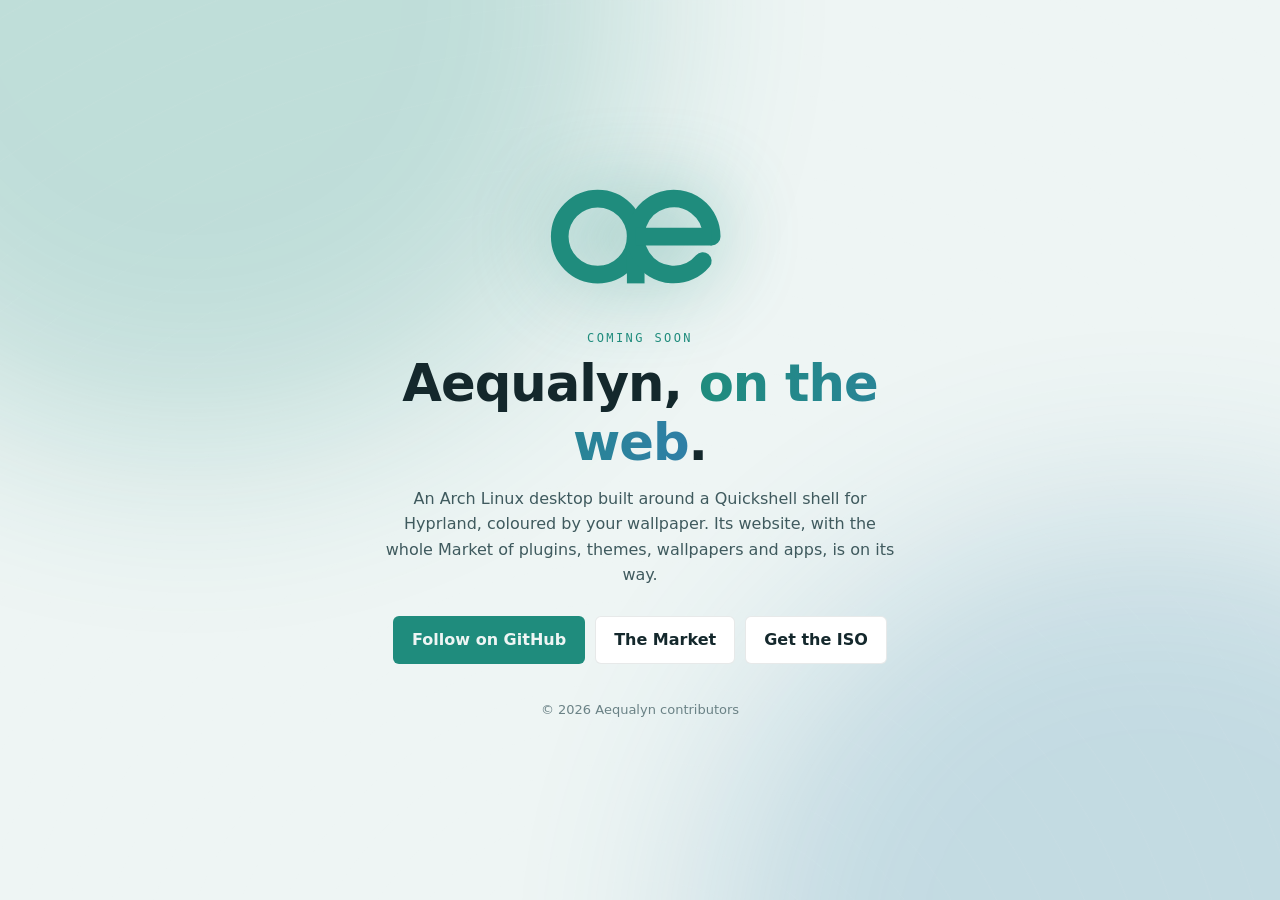
==== coming-soon/index.html @ d6aab4bd "feat(coming-soon): add a standalone coming soon page" ====
<!doctype html>
<html lang="en">
<head>
<meta charset="utf-8">
<meta name="viewport" content="width=device-width, initial-scale=1">
<title>Aequalyn · coming soon</title>
<meta name="description" content="Aequalyn, an Arch Linux desktop coloured by your wallpaper. Its website is on its way.">
<meta name="theme-color" content="#0e1718">
<meta name="robots" content="noindex">
<link rel="icon" href="data:image/svg+xml,%3Csvg xmlns='http://www.w3.org/2000/svg' viewBox='100 130 320 200'%3E%3Cg transform='translate(0 20.5)' fill='none' stroke='%234fc1b0' stroke-width='29.7'%3E%3Ccircle cx='188.8' cy='204.8' r='64'/%3E%3Cpath d='M252.8 204.8v78.8'/%3E%3Cpath d='M380.8 204.8A64 64 0 1 0 365.8 245.9' stroke-linecap='round'/%3E%3Cpath d='M252.8 204.8h128'/%3E%3C/g%3E%3C/svg%3E">
<style>
  /* One file, nothing else to upload: the Aequalyn theme, or Aequalyn Day in a light browser. */
  :root { --base: #0e1718; --surface: #141f22; --line: rgb(224 225 229 / .08); --text: #e0e1e5; --soft: #a5a8ac; --muted: #6c7274;
          --accent: #4fc1b0; --cyan: #6fb7d8; color-scheme: dark; }
  @media (prefers-color-scheme: light) {
    :root { --base: #eef5f4; --surface: #ffffff; --line: rgb(20 40 44 / .1); --text: #14282c; --soft: #3f5a5e; --muted: #6b8286;
            --accent: #1f8c7d; --cyan: #2f7fa6; color-scheme: light; }
  }
  * { box-sizing: border-box; }
  html, body { height: 100%; }
  body { margin: 0; display: grid; place-items: center; padding: 24px 16px; background: var(--base); color: var(--text);
         font: 16px/1.6 ui-sans-serif, system-ui, -apple-system, "Segoe UI", sans-serif; overflow: hidden; }
  .sky { position: fixed; inset: 0; z-index: -1; overflow: hidden; }
  .sky i { position: absolute; width: 70vmax; height: 70vmax; border-radius: 50%; filter: blur(100px); opacity: .22; animation: drift 24s ease-in-out infinite alternate; }
  .sky i:nth-child(1) { background: var(--accent); top: -35vmax; left: -20vmax; }
  .sky i:nth-child(2) { background: var(--cyan); bottom: -40vmax; right: -25vmax; animation-delay: -12s; }
  .sky::after { content: ""; position: absolute; inset: 0; opacity: .5;
    background: repeating-radial-gradient(circle at 50% 120%, transparent 0 38px, rgb(255 255 255 / .025) 39px 40px); animation: tide 14s linear infinite; }
  @keyframes drift { to { transform: translate(14vmax, 10vmax) scale(1.2); } }
  @keyframes tide { to { background-position: 0 -80px; } }
  main { text-align: center; max-width: 620px; }
  svg { width: clamp(120px, 26vw, 190px); color: var(--accent); filter: drop-shadow(0 0 40px color-mix(in srgb, var(--accent) 45%, transparent)); }
  svg circle, svg path { stroke-dasharray: 520; stroke-dashoffset: 520; animation: draw 2.4s cubic-bezier(.2,.8,.2,1) forwards; }
  svg path:nth-of-type(1) { animation-delay: .3s; } svg path:nth-of-type(2) { animation-delay: .6s; } svg path:nth-of-type(3) { animation-delay: .9s; }
  @keyframes draw { to { stroke-dashoffset: 0; } }
  .tag { display: block; margin: 26px 0 10px; font: 12px/1 ui-monospace, monospace; letter-spacing: .2em; text-transform: uppercase; color: var(--accent); }
  h1 { margin: 0 0 14px; font-size: clamp(2rem, 7vw, 3.2rem); line-height: 1.15; letter-spacing: -.02em; }
  h1 span { background: linear-gradient(90deg, var(--accent), var(--cyan), var(--accent)); background-size: 200% auto;
            -webkit-background-clip: text; background-clip: text; color: transparent; animation: sheen 6s linear infinite; }
  @keyframes sheen { to { background-position: 200% center; } }
  p { color: var(--soft); margin: 0 auto 28px; max-width: 520px; }
  .links { display: flex; gap: 10px; justify-content: center; flex-wrap: wrap; }
  a { display: inline-flex; align-items: center; gap: 8px; padding: 10px 18px; border-radius: 6px; font-weight: 600; text-decoration: none;
      color: var(--text); background: var(--surface); border: 1px solid var(--line); transition: transform .15s, box-shadow .2s; }
  a:hover { transform: translateY(-1px); }
  a.primary { background: var(--accent); color: var(--base); border-color: transparent; }
  a.primary:hover { box-shadow: 0 8px 30px color-mix(in srgb, var(--accent) 40%, transparent); }
  a:focus-visible { outline: 2px solid var(--accent); outline-offset: 2px; }
  small { display: block; margin-top: 36px; color: var(--muted); font-size: 13px; }
  @media (prefers-reduced-motion: reduce) { *, *::before, *::after { animation: none !important; stroke-dashoffset: 0 !important; transition: none !important; } }
</style>
</head>
<body>
<div class="sky" aria-hidden="true"><i></i><i></i></div>
<main>
  <svg viewBox="100 130 320 200" fill="none" stroke="currentColor" stroke-width="29.7" role="img" aria-label="Aequalyn">
    <g transform="translate(0 20.5)"><circle cx="188.8" cy="204.8" r="64"/><path d="M252.8 204.8v78.8"/><path d="M380.8 204.8A64 64 0 1 0 365.8 245.9" stroke-linecap="round"/><path d="M252.8 204.8h128"/></g>
  </svg>
  <span class="tag">Coming soon</span>
  <h1>Aequalyn, <span>on the web</span>.</h1>
  <p>An Arch Linux desktop built around a Quickshell shell for Hyprland, coloured by your wallpaper. Its website, with the whole Market of plugins, themes, wallpapers and apps, is on its way.</p>
  <div class="links">
    <a class="primary" href="https://github.com/Aequalyn">Follow on GitHub</a>
    <a href="https://github.com/Aequalyn/aequalyn-market">The Market</a>
    <a href="https://github.com/Aequalyn/aequalyn-iso/releases">Get the ISO</a>
  </div>
  <small>© 2026 Aequalyn contributors</small>
</main>
</body>
</html>
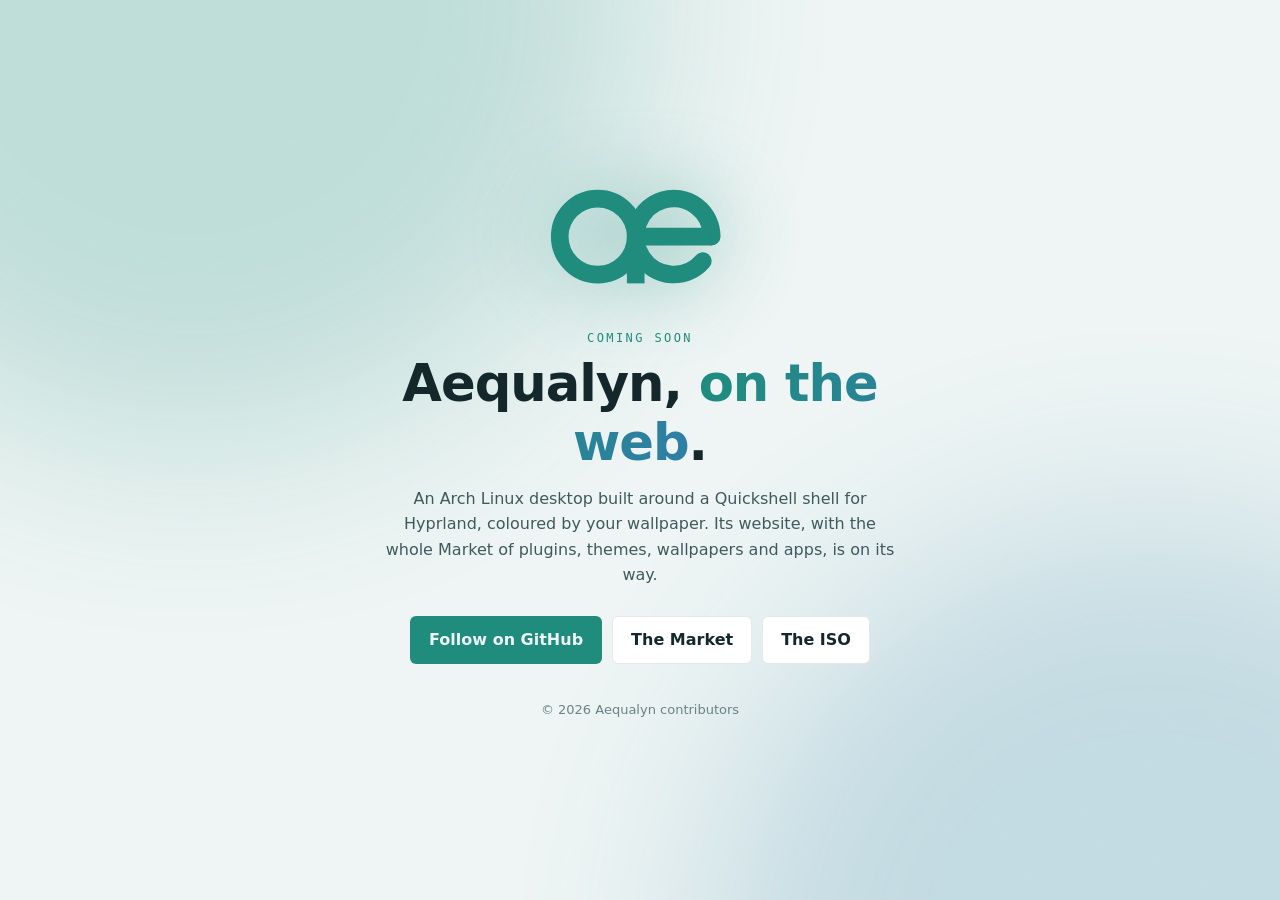
==== commit 5b72879a: "fix(home): send Get the ISO to the build guide while there is no release yet" ====
--- a/coming-soon/index.html
+++ b/coming-soon/index.html
@@ -62,7 +62,7 @@
   <div class="links">
     <a class="primary" href="https://github.com/Aequalyn">Follow on GitHub</a>
     <a href="https://github.com/Aequalyn/aequalyn-market">The Market</a>
-    <a href="https://github.com/Aequalyn/aequalyn-iso/releases">Get the ISO</a>
+    <a href="https://github.com/Aequalyn/aequalyn-iso">The ISO</a>
   </div>
   <small>© 2026 Aequalyn contributors</small>
 </main>
